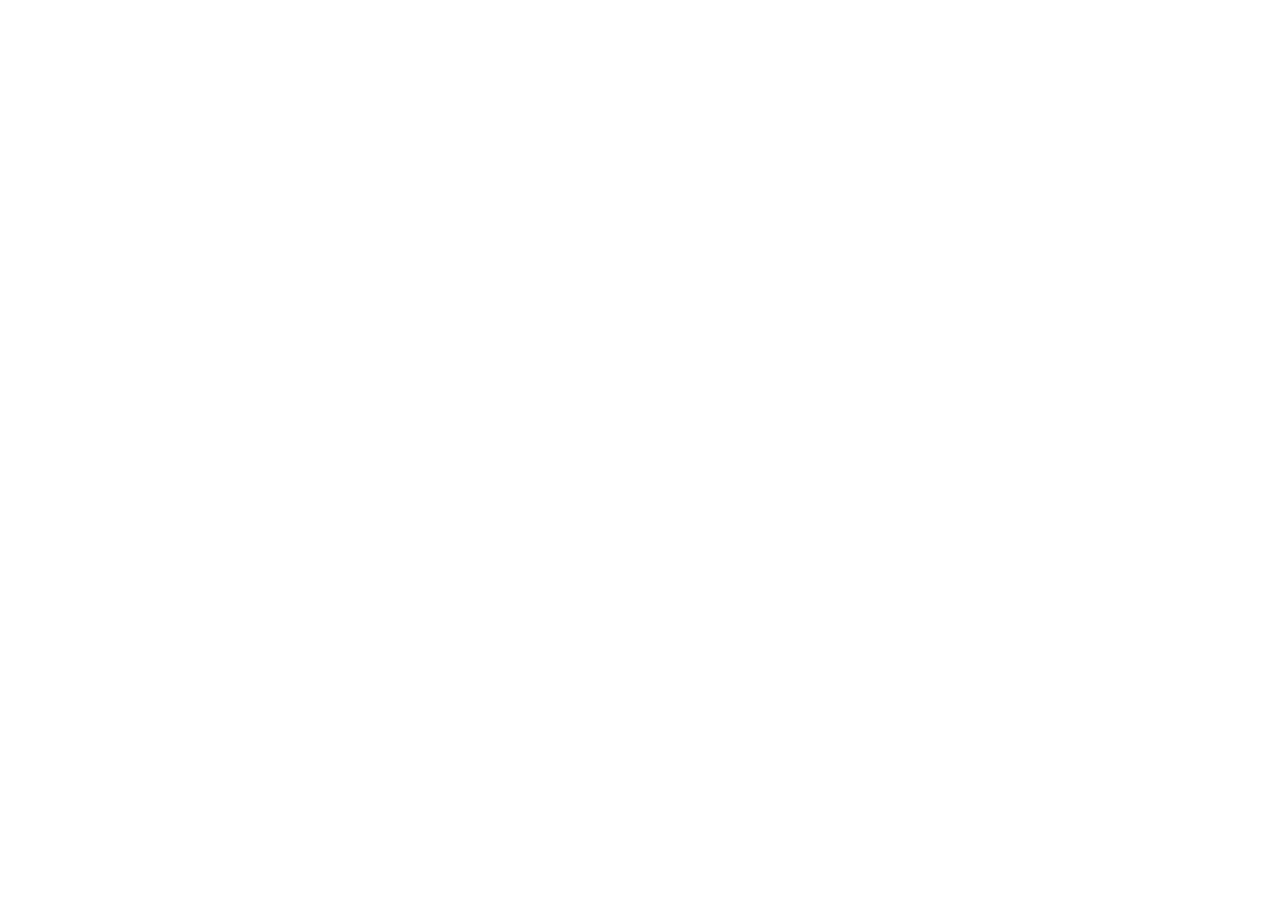
==== index.html @ 0b85b9d1 "edited HTML/CSS" ====
<!DOCTYPE html>
<html>
  <head>
    <title>Startup</title>
    <!-- Meta tags -->
    <meta charset="utf-8">
    <meta name="viewport" content="width=device-width, initial-scale=1, shrink-to-fit=no">
    <!-- Google Fonts -->
    <link href="https://fonts.googleapis.com/css?family=IBM+Plex+Mono" rel="stylesheet">
    <!-- Bootstrap CSS -->
    <!-- CSS only -->
    <link href="https://cdn.jsdelivr.net/npm/bootstrap@5.2.3/dist/css/bootstrap.min.css" rel="stylesheet" integrity="sha384-rbsA2VBKQhggwzxH7pPCaAqO46MgnOM80zW1RWuH61DGLwZJEdK2Kadq2F9CUG65" crossorigin="anonymous">    <!-- My own stylesheet -->
    <!-- My CSS -->
    <link href="style.css" rel="stylesheet">
  </head>
  <body>

  </body>
</html>
---- style.css ----
body,
html {
  width: 100%;
  height: 100%;
  font-family: 'IBM Plex Mono', monospace;
}
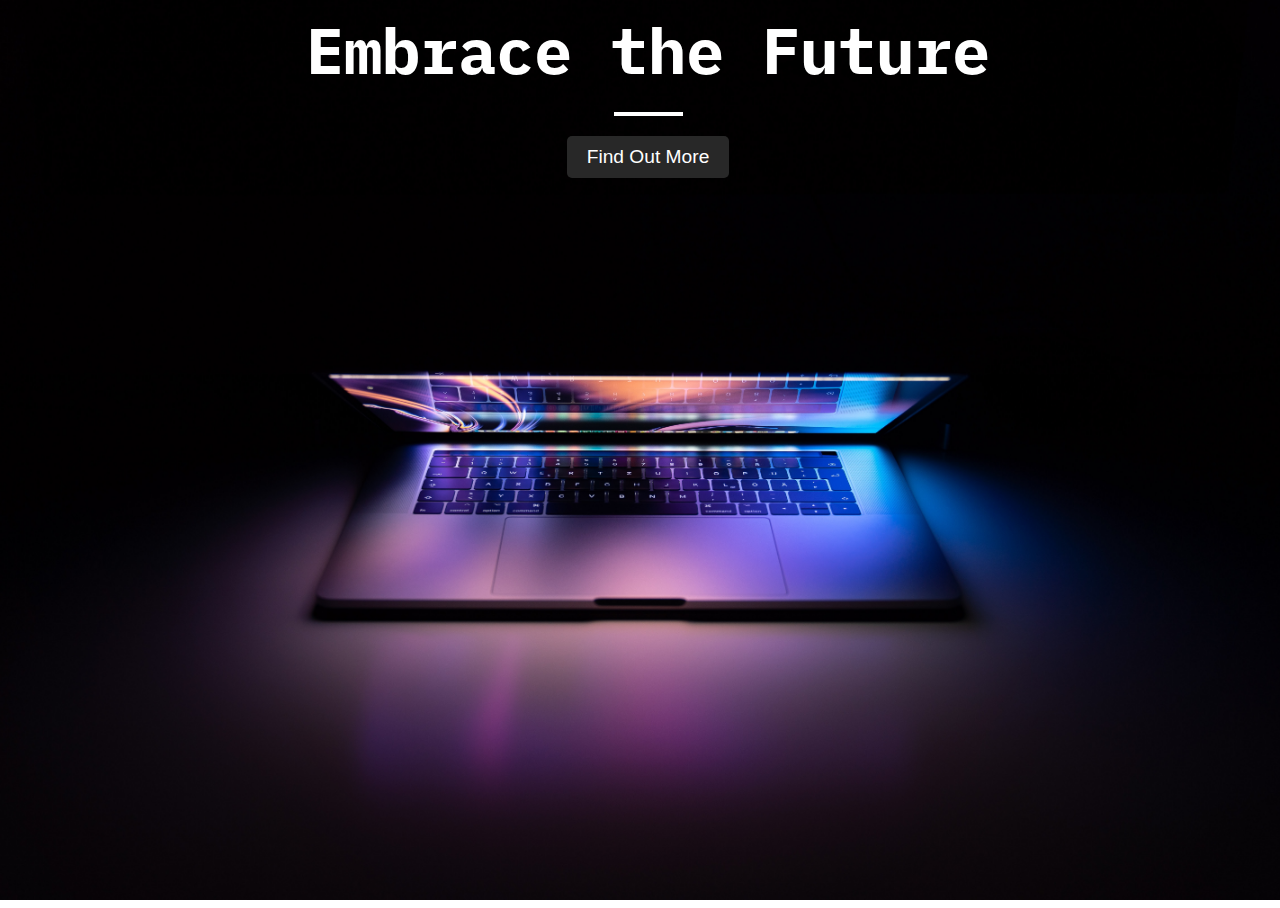
==== commit b2e98fea: "added HTML/CSS customizations" ====
--- a/index.html
+++ b/index.html
@@ -8,12 +8,13 @@
     <!-- Google Fonts -->
     <link href="https://fonts.googleapis.com/css?family=IBM+Plex+Mono" rel="stylesheet">
     <!-- Bootstrap CSS -->
-    <!-- CSS only -->
     <link href="https://cdn.jsdelivr.net/npm/bootstrap@5.2.3/dist/css/bootstrap.min.css" rel="stylesheet" integrity="sha384-rbsA2VBKQhggwzxH7pPCaAqO46MgnOM80zW1RWuH61DGLwZJEdK2Kadq2F9CUG65" crossorigin="anonymous">    <!-- My own stylesheet -->
     <!-- My CSS -->
     <link href="style.css" rel="stylesheet">
   </head>
   <body>
-
+    <h1><strong>Embrace the Future</strong></h1>
+    <hr>
+    <button type="button" class="btn btn-primary">Find Out More</button>
   </body>
 </html>
--- a/style.css
+++ b/style.css
@@ -2,5 +2,40 @@
 html {
   width: 100%;
   height: 100%;
-  font-family: 'IBM Plex Mono', monospace;
+  font-family: "IBM Plex Mono", monospace;
+  background: url(header.jpg) no-repeat center center fixed;
+  -webkit-background-size: cover;
+  -moz-background-size: cover;
+  -o-background-size: cover;
+  background-size: cover;
+}
+
+h1 {
+  font-size: 4em;
+  color: #fff;
+  text-shadow: 0px 0px #000;
+  text-align: center;
+  margin-top: 0;
+  margin-bottom: 0;
+}
+
+hr {
+  margin: 20px auto;
+  color: #fff;
+  border: 2px solid #fff;
+  max-width: 65px;
+  opacity: 1;  
+}
+
+.btn {
+  background-color: #282828;
+  color: #fff;
+  border: none;
+  border-radius: 5px;
+  padding: 10px 20px;
+  text-decoration: none;
+  font-size: 1.2em;
+  margin: 0 auto;
+  display: block;
+  margin-top: 20px;
 }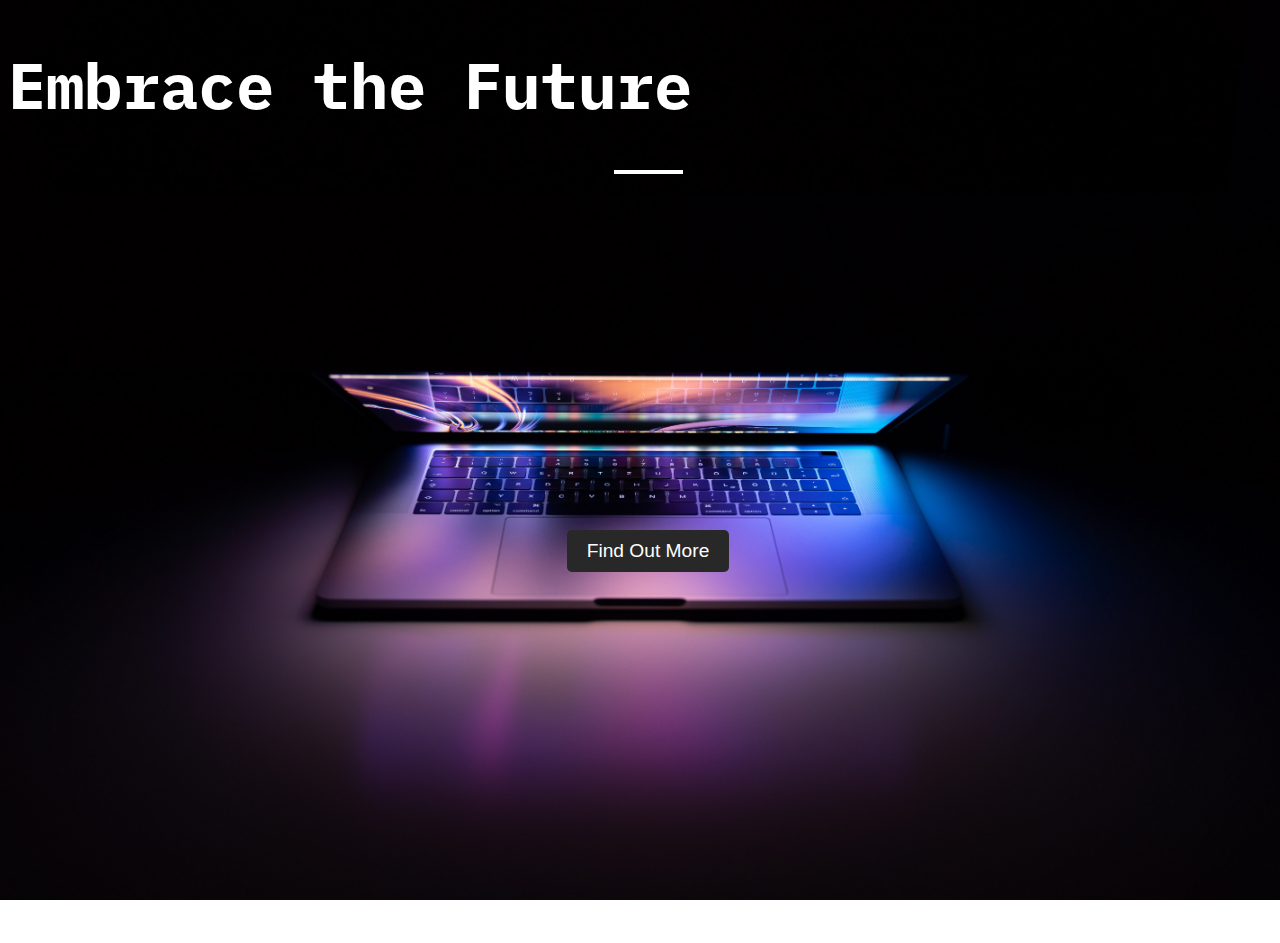
==== commit 0287a12b: "updated HTML/CSS" ====
--- a/index.html
+++ b/index.html
@@ -1,7 +1,7 @@
 <!DOCTYPE html>
 <html>
   <head>
-    <title>Startup</title>
+    <title>Base Landing</title>
     <!-- Meta tags -->
     <meta charset="utf-8">
     <meta name="viewport" content="width=device-width, initial-scale=1, shrink-to-fit=no">
@@ -13,8 +13,17 @@
     <link href="style.css" rel="stylesheet">
   </head>
   <body>
-    <h1><strong>Embrace the Future</strong></h1>
-    <hr>
-    <button type="button" class="btn btn-primary">Find Out More</button>
+    <div class="container d-flex align-items-center justify-content-center h-100 mx-auto">
+      <div class="row">
+        <header class="text-center col-12">
+          <h1><strong>Embrace the Future</strong></h1>
+          <hr>
+        </header>
+        <div class="buffer col-12"></div>
+        <section class="text-center col-12">
+          <button type="button" class="btn btn-dark">Find Out More</button>
+        </section>
+      </div>
+    </div>
   </body>
 </html>
--- a/style.css
+++ b/style.css
@@ -11,12 +11,9 @@
 }
 
 h1 {
-  font-size: 4em;
+  font-size: 4rem;
   color: #fff;
   text-shadow: 0px 0px #000;
-  text-align: center;
-  margin-top: 0;
-  margin-bottom: 0;
 }
 
 hr {
@@ -25,6 +22,10 @@
   border: 2px solid #fff;
   max-width: 65px;
   opacity: 1;  
+}
+
+.buffer {
+  height: 14rem;
 }
 
 .btn {
@@ -37,5 +38,5 @@
   font-size: 1.2em;
   margin: 0 auto;
   display: block;
-  margin-top: 20px;
+  margin-top: 7rem;
 }